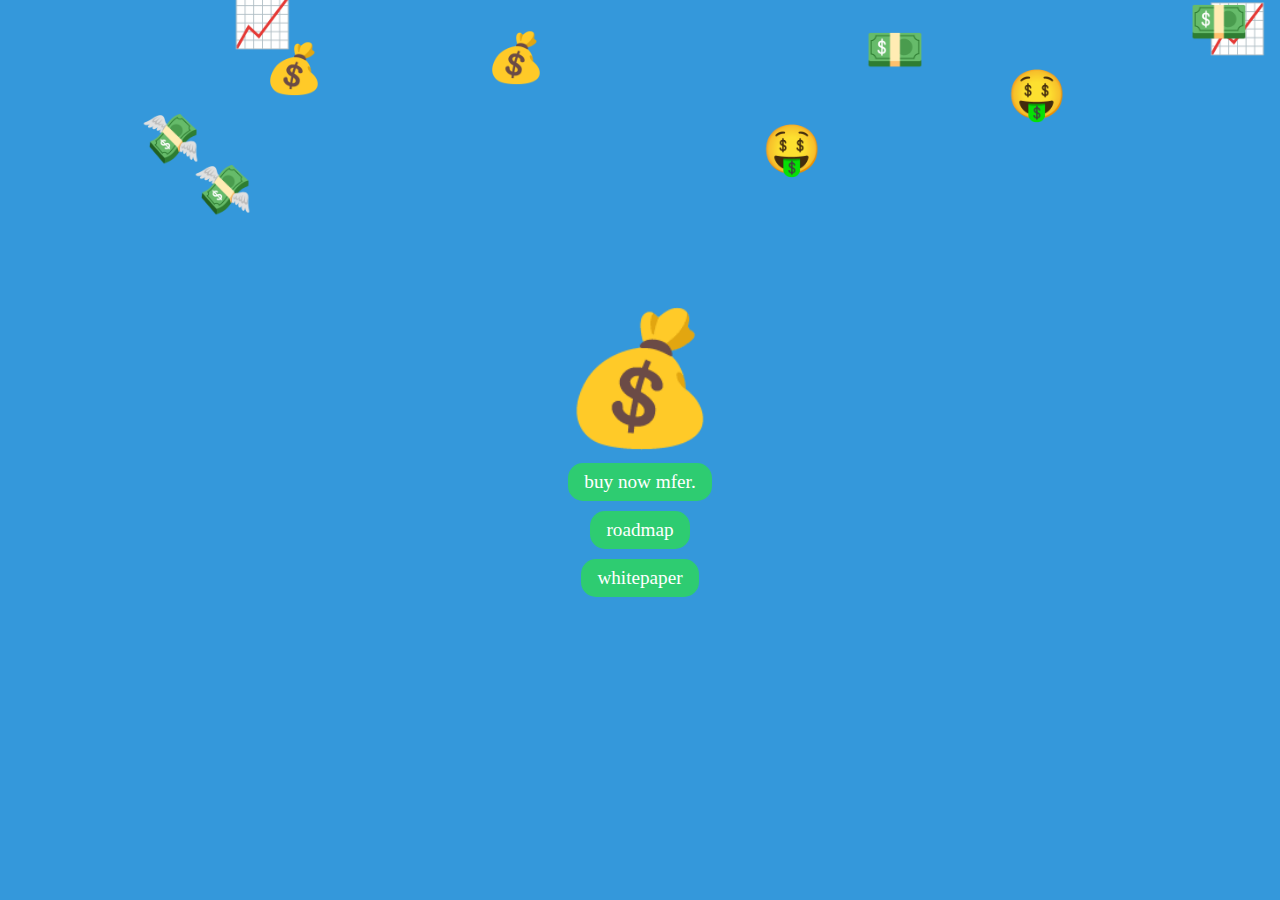
==== index.html @ 3a387cb5 "Rename home.html to index.html" ====
<!DOCTYPE html>
<html lang="en">
<head>
  <meta charset="UTF-8">
  <meta name="viewport" content="width=device-width, initial-scale=1.0">
  <title>+++ infinite money glitch +++</title>
  <style>
    body {
      margin: 0;
      overflow: hidden;
      background-color: #3498db; /* You can change this color to your desired unicolor background */
      display: flex;
      flex-direction: column;
      align-items: center;
      justify-content: center;
      height: 100vh;
    }

    #bigMoneybag {
      font-size: 8em; /* Adjust the size of the big moneybag */
      color: #27ae60; /* You can change this color to your desired moneybag color */
      /*margin-bottom: 20px; /* Add some margin below the big moneybag */
      z-index: 2;
    }

    .falling-emoji {
      position: absolute;
      display: inline-block;
      font-size: 3em; /* Adjust the size of the falling emojis */
      color: #27ae60; /* You can change this color to your desired emoji color */
      z-index: 1; /* Set a higher z-index to place the falling emojis above the background */
    }

    .buy-button,
    .additional-button {
      position: relative;
      z-index: 2; /* Set a higher z-index to place the buttons above the falling emojis */
      padding: 8px 16px; /* Adjust the padding to make the buttons a bit smaller */
      font-size: 1.2em; /* Adjust the font size */
      background-color: #2ecc71; /* You can change this color to your desired button color */
      color: #fff;
      text-decoration: none;
      border: none;
      border-radius: 15px; /* Add border-radius to make the buttons rounded */
      cursor: pointer;
      margin-top: 10px; /* Add some space between the buttons */
    }
  </style>
</head>
<body>
  <div id="bigMoneybag">💰</div>

  <script>
    function createFallingEmoji() {
      const emojis = ['💰', '📈', '🤑', '💸', '💵'];
      const emoji = emojis[Math.floor(Math.random() * emojis.length)];

      const fallingEmoji = document.createElement('div');
      fallingEmoji.className = 'falling-emoji';
      fallingEmoji.innerHTML = emoji;

      const startX = Math.random() * window.innerWidth;
      const startY = -30; // Start above the viewport
      const speed = Math.random() * 4 + 2; // Faster falling speed between 2 and 6

      fallingEmoji.style.left = `${startX}px`;
      fallingEmoji.style.top = `${startY}px`;

      document.body.appendChild(fallingEmoji);

      function fall() {
        const currentTop = parseFloat(fallingEmoji.style.top);
        if (currentTop < window.innerHeight) {
          fallingEmoji.style.top = `${currentTop + speed}px`;
          requestAnimationFrame(fall);
        } else {
          fallingEmoji.remove();
        }
      }

      fall();
    }

    // Create falling emojis continuously
    function createFallingEmojis() {
      createFallingEmoji();
      setTimeout(createFallingEmojis, 150); // Adjust the timeout for the speed of falling emojis
    }

    // Start creating falling emojis when the page loads
    window.onload = function() {
      createFallingEmojis();
      createFallingEmojis(); // Create two instances for more variety
    };
  </script>

  <a href="https://www.google.com" class="buy-button" target="_blank">buy now mfer.</a>
  <a href="roadmap.html" class="additional-button" target="_blank">roadmap</a>
  <a href="whitepaper.html" class="additional-button" target="_blank">whitepaper</a>

</body>
</html>
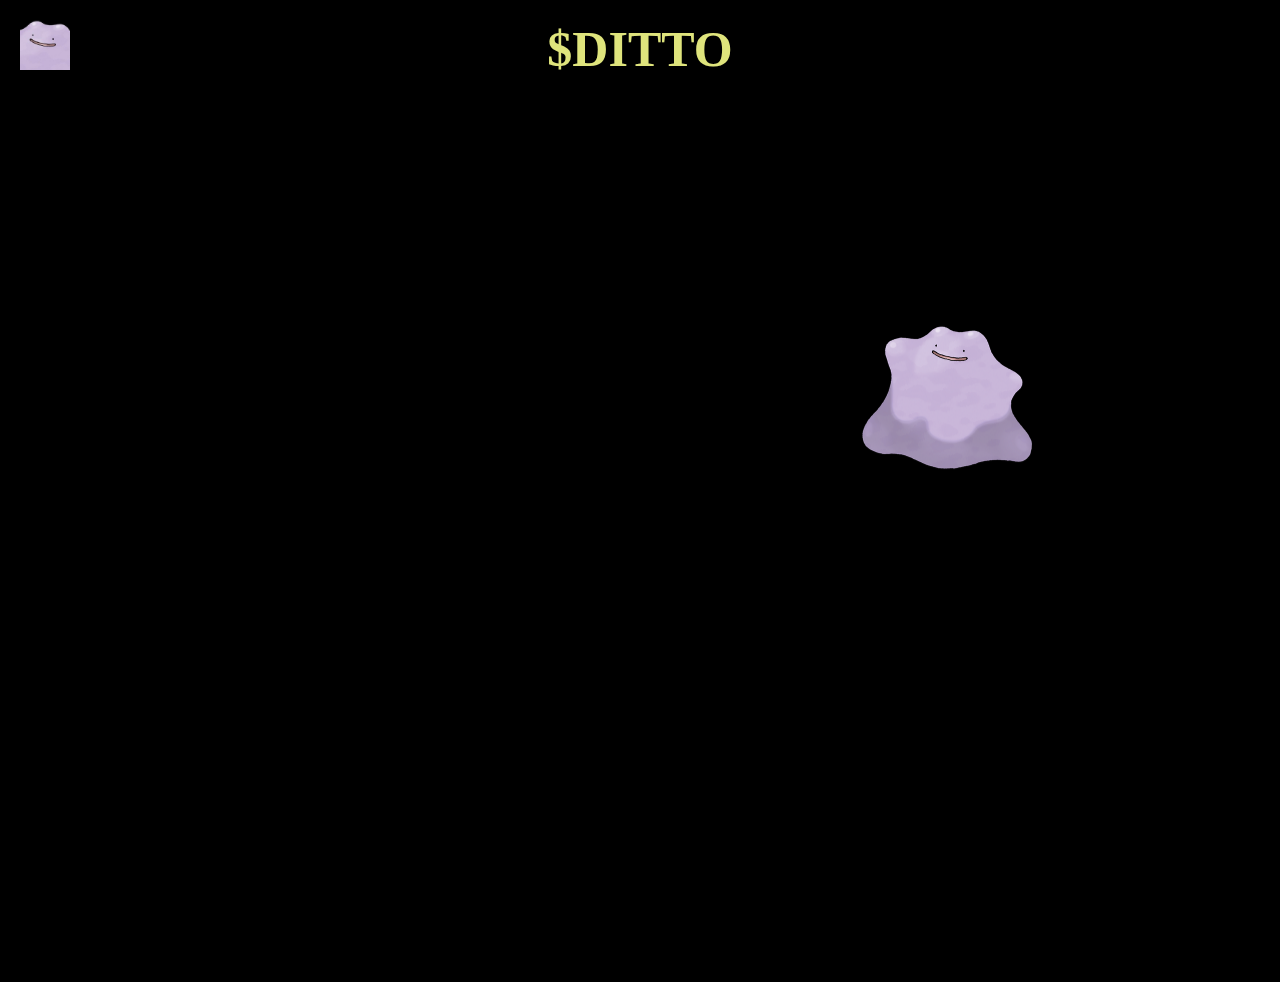
==== commit 03849bf5: "Rename home.html to index.html" ====
--- a/index.html
+++ b/index.html
@@ -1,103 +1,55 @@
 <!DOCTYPE html>
-<html lang="en">
+<html>
 <head>
-  <meta charset="UTF-8">
-  <meta name="viewport" content="width=device-width, initial-scale=1.0">
-  <title>+++ infinite money glitch +++</title>
-  <style>
-    body {
-      margin: 0;
-      overflow: hidden;
-      background-color: #3498db; /* You can change this color to your desired unicolor background */
-      display: flex;
-      flex-direction: column;
-      align-items: center;
-      justify-content: center;
-      height: 100vh;
-    }
+    <meta charset="utf-8">
+    <title>Ditto on Sol</title>
+    <link rel="stylesheet" href="style.css">
+    <link rel="shortcut icon" href="favicon.ico" type="image/x-icon">
+    <link rel="icon" href="favicon.ico" type="image/x-icon">
+    <style>
+        body {
+            text-align: center;
+        }
 
-    #bigMoneybag {
-      font-size: 8em; /* Adjust the size of the big moneybag */
-      color: #27ae60; /* You can change this color to your desired moneybag color */
-      /*margin-bottom: 20px; /* Add some margin below the big moneybag */
-      z-index: 2;
-    }
+        #ticker {
+            margin-top: 20px;
+            font-size: 50px; /* Adjust the font size as needed */
+        }
 
-    .falling-emoji {
-      position: absolute;
-      display: inline-block;
-      font-size: 3em; /* Adjust the size of the falling emojis */
-      color: #27ae60; /* You can change this color to your desired emoji color */
-      z-index: 1; /* Set a higher z-index to place the falling emojis above the background */
-    }
-
-    .buy-button,
-    .additional-button {
-      position: relative;
-      z-index: 2; /* Set a higher z-index to place the buttons above the falling emojis */
-      padding: 8px 16px; /* Adjust the padding to make the buttons a bit smaller */
-      font-size: 1.2em; /* Adjust the font size */
-      background-color: #2ecc71; /* You can change this color to your desired button color */
-      color: #fff;
-      text-decoration: none;
-      border: none;
-      border-radius: 15px; /* Add border-radius to make the buttons rounded */
-      cursor: pointer;
-      margin-top: 10px; /* Add some space between the buttons */
-    }
-  </style>
+        #logo {
+            position: absolute;
+            top: 20px; /* Adjust the top position as needed */
+            left: 20px; /* Adjust the right position as needed */
+            width: 50px; /* Adjust the width as needed */
+            height: auto; /* Maintain aspect ratio */
+        }
+    </style>
 </head>
 <body>
-  <div id="bigMoneybag">💰</div>
+    <h1 id="ticker">$DITTO</h1>
+    <img src="logo.png" alt="Logo" id="logo">
+    <marquee behavior="alternate" scrollamount="30">
+        <marquee behavior="alternate" scrollamount="30" direction="down">
+            <img src="ditto.png" width="172" height="145">
+        </marquee>
+    </marquee>
 
-  <script>
-    function createFallingEmoji() {
-      const emojis = ['💰', '📈', '🤑', '💸', '💵'];
-      const emoji = emojis[Math.floor(Math.random() * emojis.length)];
+    <script>
+        // Function to change ticker color randomly every 0.2 seconds
+        setInterval(() => {
+            const ticker = document.getElementById('ticker');
+            const randomColor = getRandomColor();
+            ticker.style.color = randomColor;
+        }, 200);
 
-      const fallingEmoji = document.createElement('div');
-      fallingEmoji.className = 'falling-emoji';
-      fallingEmoji.innerHTML = emoji;
-
-      const startX = Math.random() * window.innerWidth;
-      const startY = -30; // Start above the viewport
-      const speed = Math.random() * 4 + 2; // Faster falling speed between 2 and 6
-
-      fallingEmoji.style.left = `${startX}px`;
-      fallingEmoji.style.top = `${startY}px`;
-
-      document.body.appendChild(fallingEmoji);
-
-      function fall() {
-        const currentTop = parseFloat(fallingEmoji.style.top);
-        if (currentTop < window.innerHeight) {
-          fallingEmoji.style.top = `${currentTop + speed}px`;
-          requestAnimationFrame(fall);
-        } else {
-          fallingEmoji.remove();
+        function getRandomColor() {
+            const letters = '0123456789ABCDEF';
+            let color = '#';
+            for (let i = 0; i < 6; i++) {
+                color += letters[Math.floor(Math.random() * 16)];
+            }
+            return color;
         }
-      }
-
-      fall();
-    }
-
-    // Create falling emojis continuously
-    function createFallingEmojis() {
-      createFallingEmoji();
-      setTimeout(createFallingEmojis, 150); // Adjust the timeout for the speed of falling emojis
-    }
-
-    // Start creating falling emojis when the page loads
-    window.onload = function() {
-      createFallingEmojis();
-      createFallingEmojis(); // Create two instances for more variety
-    };
-  </script>
-
-  <a href="https://www.google.com" class="buy-button" target="_blank">buy now mfer.</a>
-  <a href="roadmap.html" class="additional-button" target="_blank">roadmap</a>
-  <a href="whitepaper.html" class="additional-button" target="_blank">whitepaper</a>
-
+    </script>
 </body>
 </html>
-
--- a/style.css
+++ b/style.css
@@ -0,0 +1,17 @@
+*
+
+{
+    margin: 0;
+    padding: 0;
+    box-sizing: border-box;
+}
+body
+{
+    width: 100%;
+    height: 100vh;
+    background: #000;
+}
+marquee
+{
+    height: 100vh;
+}